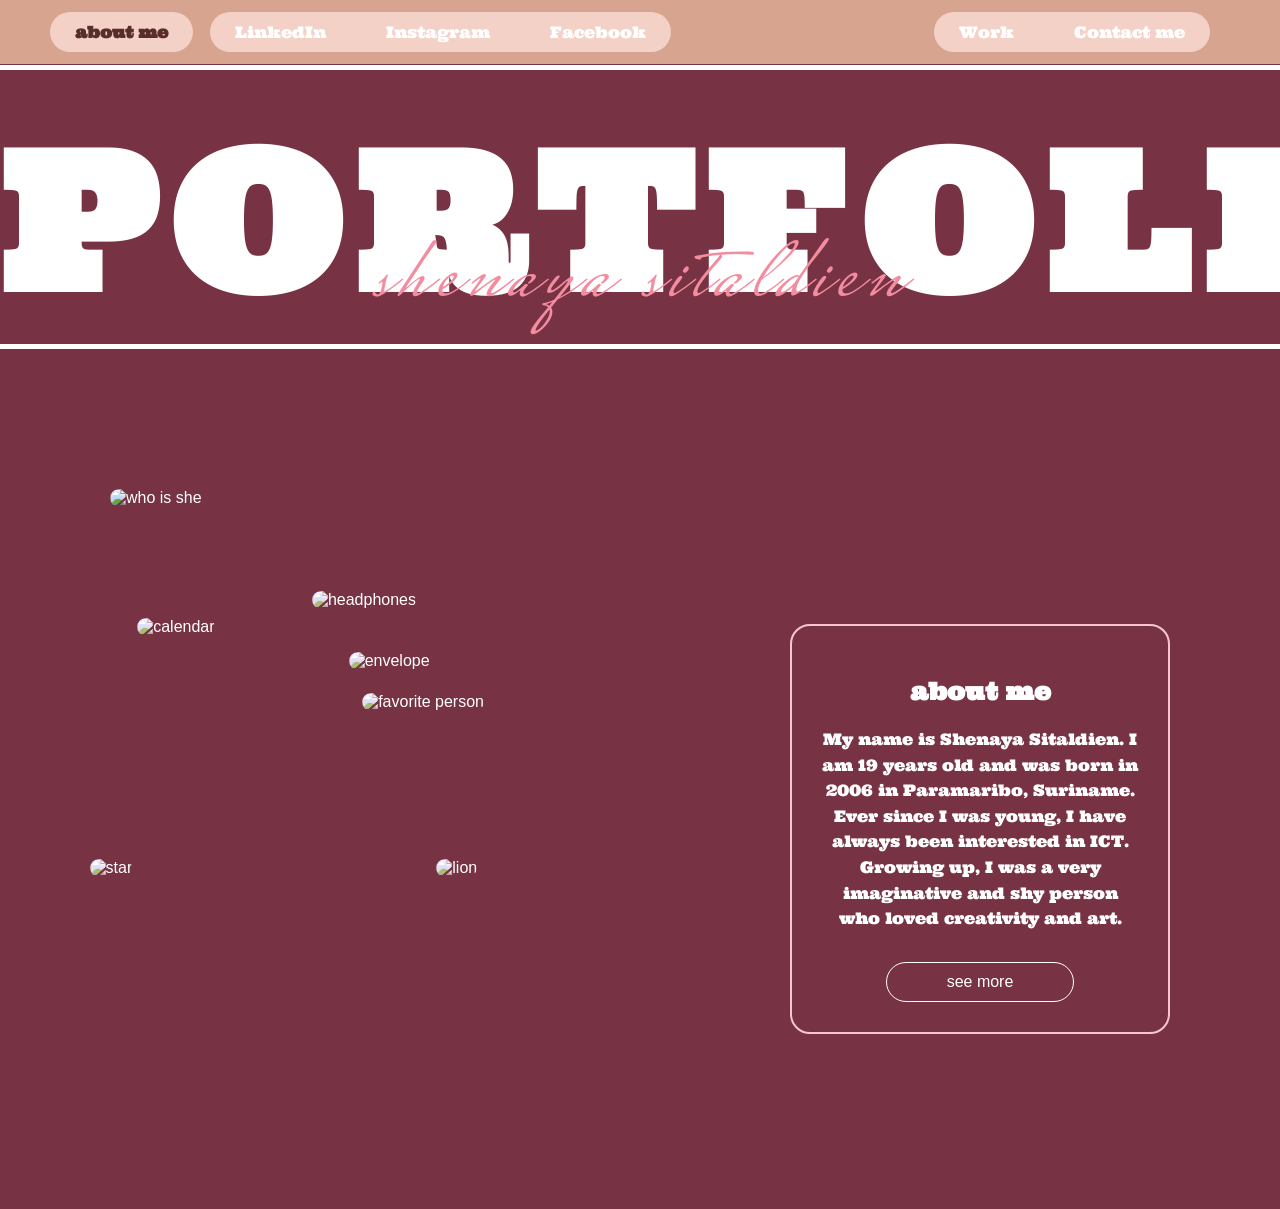
==== index.html @ 2eed863e "Add files via upload" ====
<!DOCTYPE html>
<html lang="en">
<head>
  <meta charset="UTF-8">
  <meta name="viewport" content="width=device-width, initial-scale=1.0">
  <title>nayas portfolio</title>
  <link rel="stylesheet" href="index-style.css">
  <link rel="preconnect" href="https://fonts.googleapis.com">
  <link rel="preconnect" href="https://fonts.gstatic.com" crossorigin>
  <link href="https://fonts.googleapis.com/css2?family=Ultra&display=swap" rel="stylesheet">
  <link href="https://fonts.googleapis.com/css2?family=Mrs+Saint+Delafield&display=swap" rel="stylesheet">
</head>
<body style="background-color: #773344;">
  <header>
    <div class="navbar">
      <a href="#" class="active">about me</a>
      <div class="links" style="margin-left: 17px; margin-right: auto;">
        <a href="https://www.linkedin.com/in/shenaya-sitaldien-031683353/">LinkedIn</a>
        <a href="https://www.instagram.com/shenaya18.08/">Instagram</a>
        <a href="https://www.facebook.com/sheni.papaya">Facebook</a>
      </div>
      <div class="links" style="margin-left: auto; margin-right: 20px;">
        <a href="work.html">Work</a>
        <a href="contact.html">Contact me</a>
      </div>
      <div id="spaces"></div>
    </div>
    <nav>
      <div class="title-container">
        <h1 class="title">PORTFOLIO</h1>
        <p class="subtitle">shenaya sitaldien</p>
      </div>
    </nav>
  </header>
  <section class="about-section">
    <div class="about-container">

      <div class="about-image">
        <div class="who-wrapper">
          <img src="images/me2.jpeg" class="who-bg" alt="who is she">

          <div class="who-icon" style="top: 19%; left: 4%; animation-delay: 0s;">
            <img src="images/calender.png" alt="calendar">
          </div>

          <div class="who-icon" style="top: 15%; right: 55%; animation-delay: 0.4s;">
            <img src="images/headphones.png" alt="headphones">
          </div>

          <div class="who-icon" style="top: 24%; right: 53%; animation-delay: 0.8s;">
            <img src="images/envelope.png" alt="envelope">
          </div>

          <div class="who-icon" style="top: 30%; right: 45%; animation-delay: 1.2s;">
            <img src="images/aryan.png" alt="favorite person">
          </div>

          <div class="who-icon" style="bottom: 43%; right: 46%; animation-delay: 1.6s;">
            <img src="images/leo.png" alt="lion">
          </div>

          <div class="who-icon" style="bottom: 43%; left: -3%; animation-delay: 2s;">
            <img src="images/star.png" alt="star">
          </div>
        </div>
      </div>

      <!-- RIGHT SIDE — about me text -->
      <div class="about-content">
        <h2 class="about-me">about me</h2>
        <p>My name is Shenaya Sitaldien.
          I am 19 years old and was born in 2006 in Paramaribo, Suriname.
          Ever since I was young, I have always been interested in ICT.
          Growing up, I was a very imaginative and shy person who loved creativity and art.
        </p>
        <a href="about-me.html" class="email-button">see more</a>
      </div>

    </div>
  </section>
  <script>
    const text = "about me";
    const element = document.querySelector(".about-me");
    element.textContent = "";
    let i = 0;

    function type() {
      if (i < text.length) {
        element.textContent += text[i];
        i++;
        setTimeout(type, 200);
      }
    }

    type();
    const aboutContent = document.querySelector(".about-content");
    aboutContent.style.opacity = "0";
    aboutContent.style.transform = "translateX(-60px)";
    aboutContent.style.transition = "opacity 2s ease, transform 0.8s ease";

    setTimeout(() => {
      aboutContent.style.opacity = "1";
      aboutContent.style.transform = "translateX(0)";
    }, 300);
  </script>

</body>
</html>
---- index-style.css ----
body {
  margin: 0;
  font-family: "Ultra", serif;
  font-weight: 400;
  font-style: normal;
}
/* Navbar container */
.navbar {
  display: flex;
  align-items: center;

  background: #d6a48f; /* beige/pink tone */
  padding: 12px 50px;
}

/* Left button (about me) */
.active {
  background: #f3d1c6;
  padding: 10px 25px;
  border-radius: 30px;
  text-decoration: none;
  color: #5a2d2d;
  font-weight: 600;
}

/* Right links container */
.links {
  display: flex;
  gap: 60px;
  background: #f3d1c6;
  padding: 10px 25px;
  border-radius: 30px;
  text-decoration: none;
  color: #5a2d2d;
  margin-left: auto;
  /* remove the margin-right: 810px line */
}

/* Links */
.links a {
  text-decoration: none;
  color: #fff;
  font-weight: 500;
}

/* Optional hover effect */
.links a:hover {
  text-decoration: cornsilk;
}
.title {
font-family: "Ultra", serif;
margin-top: 1px;
margin-left: 0px;
margin-right: 0px;
margin-bottom: 0px;
font-size: 190px;
letter-spacing: 15px;
padding-top: 30px;
border-top: #fff 5px solid;
border-bottom:#fff 5px solid;
color: #fff;
}
.line-1 {
  height: 2px;
  background: #fff
  width 80%;
  margin: 20px auto;
}
.my-name {
  font-family: "Mrs Saint Delafield", cursive;
  font-size: 30px;
  color: #f48ca0;  
  letter-spacing: 6px;
  text-align: center;
  padding-bottom: 50px;
}
.subtitle {
  margin-top: -140px;
  color: #f48ca0;
  font-family: "Mrs Saint Delafield", cursive;
  font-size: 95px;
  letter-spacing: 6px;
  align-items: center;
  text-align: center;

}
#space{
  padding: 20px;
}
/* The main background section */
.about-section {
  padding: 5px px;
  color: white;
  font-family: 'YourCustomFont', sans-serif;
}

/* The container that holds the two columns */
.about-container {
  display: flex;
  flex-direction: row;
  align-items: center;
  justify-content: center;
  width: 100%;
  max-width: 1100px;
  margin: 0 auto;
  gap: 0;
  padding: 40px 20px;
  box-sizing: border-box;
}

/* Styling the image side */
.about-image img {
  max-width: 400px;
  height: auto;
  border-radius: 20px; /* Gives it those soft corners from your design */
}

/* Styling the text side */
.about-content {
  text-align: center;
  flex: 1;
  margin: 0;
  max-width: 350px;
  border: 2px solid #f7c5d0;
  border-radius: 20px;
  padding: 30px;
}

.about-content h2 {
  text-transform: lowercase;
  margin-bottom: 20px;
}

.about-content p {
  line-height: 1.6;
  margin-bottom: 30px;
  font-family: ultra, serif;
  color: #fff;

}

/* The Pill-shaped Email Button */
.email-button {
  display: inline-block;
  padding: 10px 60px;
  border: 1px solid white;
  border-radius: 50px; /* This makes it a pill shape */
  color: white;
  text-decoration: none;
  transition: 0.3s;
}

.email-button:hover {
  background-color: white;
  color: #703040;
}
.about-me {
  font-family: "ultra", serif;
}
/* Strawberry gif strip */
.strawberry-strip {
  width: 100%;
  overflow: hidden;
  background: transparent;
  line-height: 0;
  display: block;
}

.strawberry-strip img {
  width: 100%;
  height: auto;
  display: block;
  mix-blend-mode: multiply;
  max-height: 60px; /* lower this number = smaller banner */
  object-fit: cover;
}
.who-section {
  display: flex;
  justify-content: center;
  padding: 40px 20px;
}

.who-wrapper {
  position: relative;
  width: 680px;
  height: 680px;
}

.who-bg {
  width: 100%;
  height: 100%;
  object-fit: cover;
  border-radius: 20px;
  display: block;
}

.who-icon {
  position: absolute;
  animation: floatIcon 3s ease-in-out infinite;
  transition: transform 0.3s ease;
  cursor: pointer;
}

.who-icon img {
  width: 80px;
  height: 80px;
  object-fit: contain;
  mix-blend-mode: screen;
  border-radius: 10px;
}

.who-icon:hover {
  transform: scale(1.3) !important;
  animation-play-state: paused;
}

@keyframes floatIcon {
  0%   { transform: translateY(0px); }
  50%  { transform: translateY(-12px); }
  100% { transform: translateY(0px); }
}
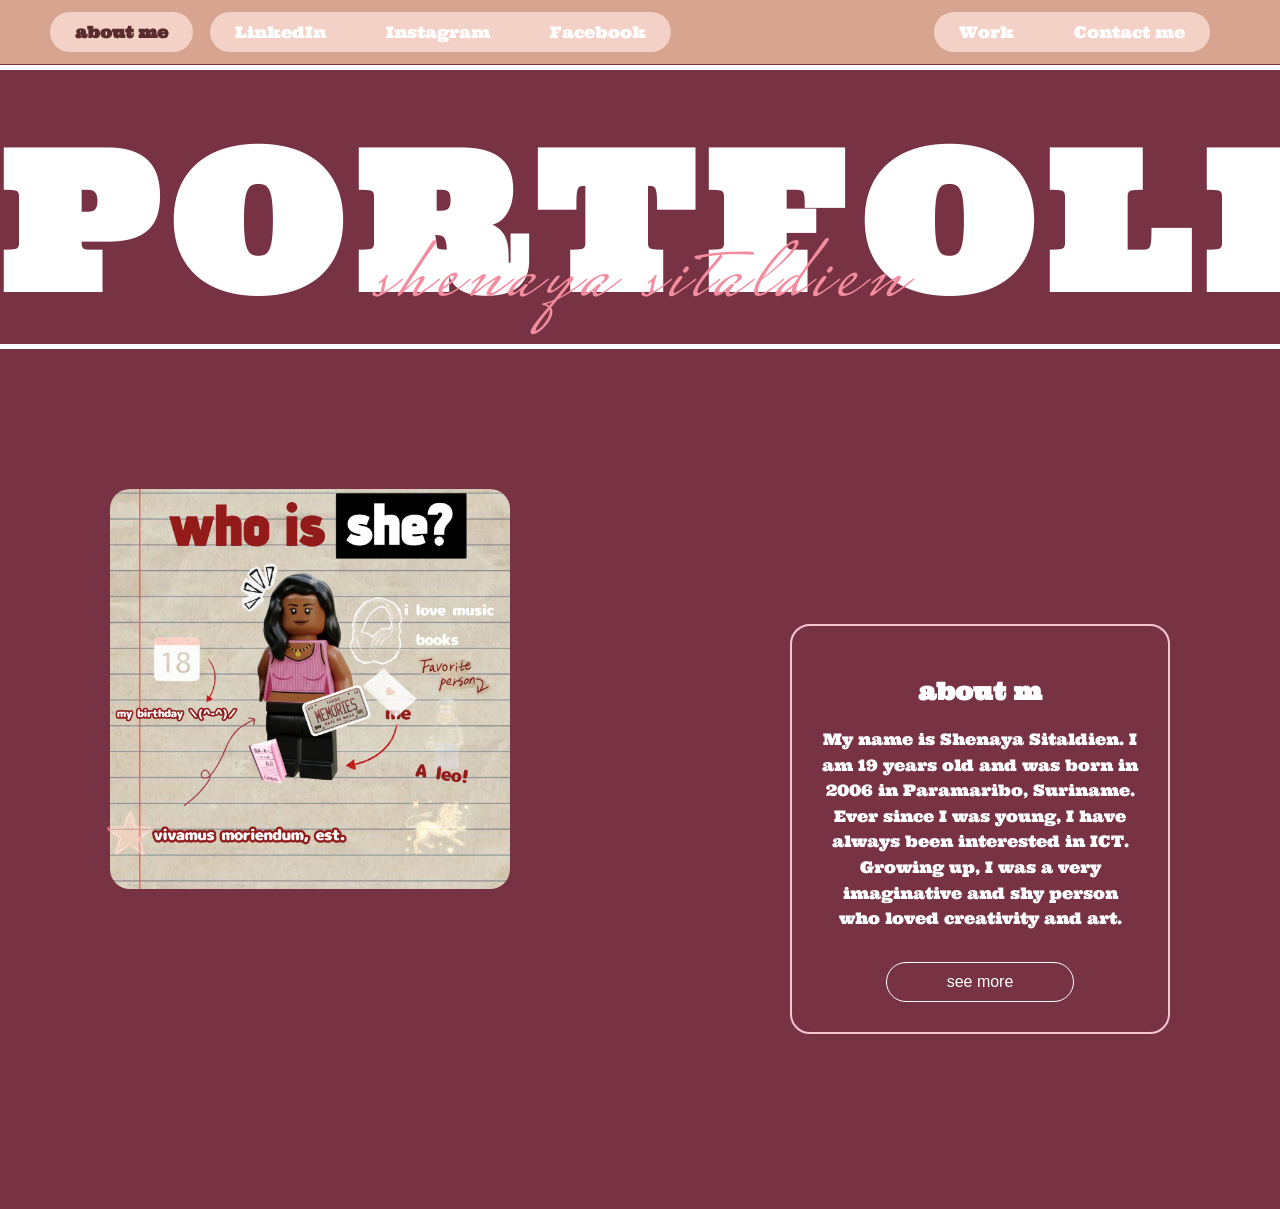
==== commit 2af0494d: "Remove 'images/' prefix from image sources" ====
--- a/index.html
+++ b/index.html
@@ -37,30 +37,30 @@
 
       <div class="about-image">
         <div class="who-wrapper">
-          <img src="images/me2.jpeg" class="who-bg" alt="who is she">
+          <img src="me2.jpeg" class="who-bg" alt="who is she">
 
           <div class="who-icon" style="top: 19%; left: 4%; animation-delay: 0s;">
-            <img src="images/calender.png" alt="calendar">
+            <img src="calender.png" alt="calendar">
           </div>
 
           <div class="who-icon" style="top: 15%; right: 55%; animation-delay: 0.4s;">
-            <img src="images/headphones.png" alt="headphones">
+            <img src="headphones.png" alt="headphones">
           </div>
 
           <div class="who-icon" style="top: 24%; right: 53%; animation-delay: 0.8s;">
-            <img src="images/envelope.png" alt="envelope">
+            <img src="envelope.png" alt="envelope">
           </div>
 
           <div class="who-icon" style="top: 30%; right: 45%; animation-delay: 1.2s;">
-            <img src="images/aryan.png" alt="favorite person">
+            <img src="aryan.png" alt="favorite person">
           </div>
 
           <div class="who-icon" style="bottom: 43%; right: 46%; animation-delay: 1.6s;">
-            <img src="images/leo.png" alt="lion">
+            <img src="leo.png" alt="lion">
           </div>
 
           <div class="who-icon" style="bottom: 43%; left: -3%; animation-delay: 2s;">
-            <img src="images/star.png" alt="star">
+            <img src="star.png" alt="star">
           </div>
         </div>
       </div>
